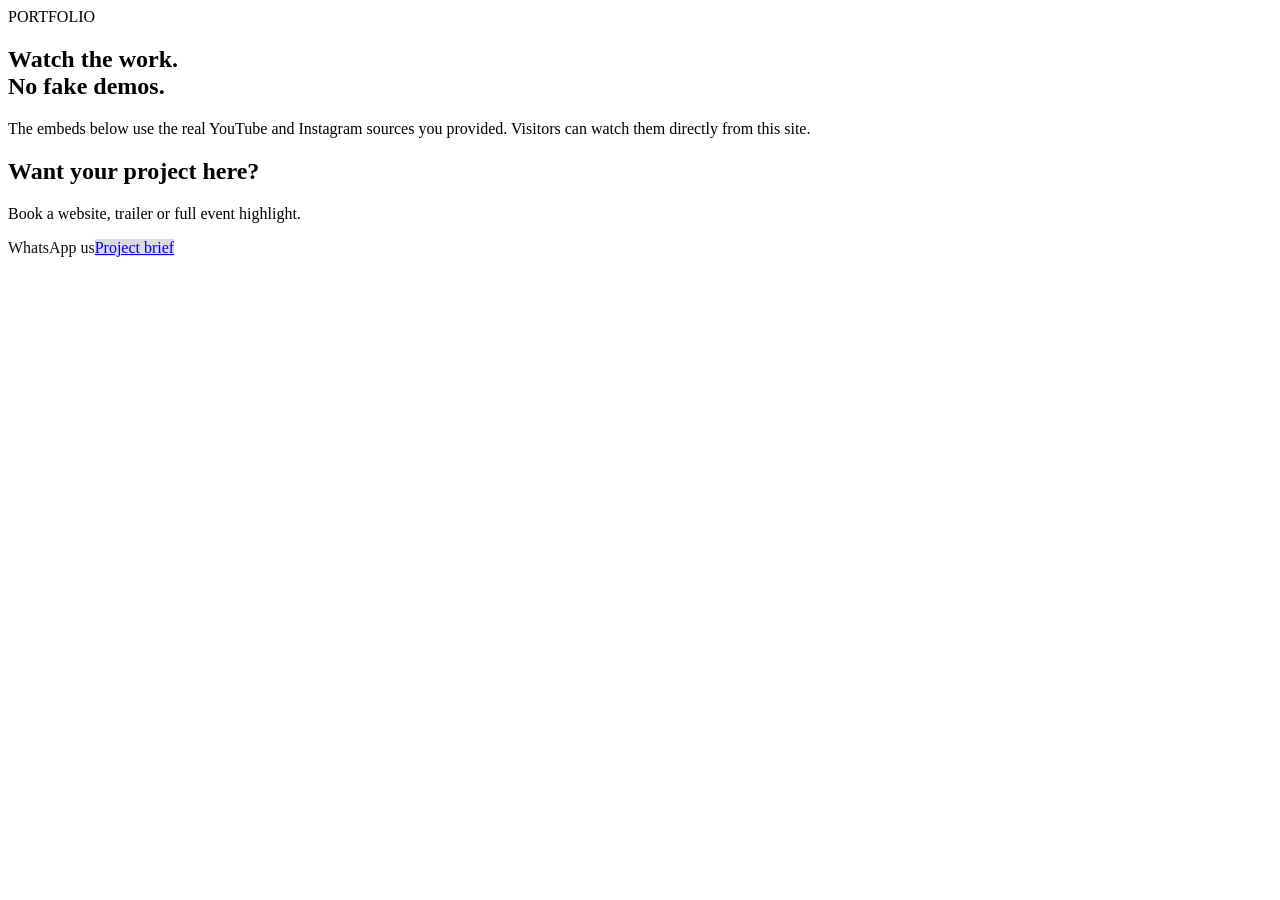
==== portfolio.html @ 54b8dfcc "Add files via upload" ====
<!doctype html><html lang="en"><head><meta charset="utf-8"><meta name="viewport" content="width=device-width,initial-scale=1"><meta name="description" content="FRAMEX DIGITAL real work portfolio with direct YouTube and Instagram embeds."><title>Portfolio — FRAMEX DIGITAL</title><link rel="stylesheet" href="/assets/css/style.css"></head><body><div data-site-nav></div><main><section class="wrap page-hero"><span class="kicker">PORTFOLIO</span><h1>Watch the work.<br><span class="grad">No fake demos.</span></h1><p>The embeds below use the real YouTube and Instagram sources you provided. Visitors can watch them directly from this site.</p></section><section class="wrap"><div class="portfolio-grid"><article class="media-card reveal" data-youtube></article><article class="media-card reveal" data-instagram></article></div></section><section class="wrap"><div class="wide-cta reveal"><div><h2>Want your project here?</h2><p>Book a website, trailer or full event highlight.</p></div><div class="actions"><a class="btn" style="background:#fff;color:#101116;border:0" data-wa="2">WhatsApp us</a><a class="btn" style="background:rgba(0,0,0,.14);border-color:rgba(255,255,255,.25)" href="/contact">Project brief</a></div></div></section></main><div data-site-footer></div><script src="/assets/js/site.js" defer></script><script src="/assets/js/app.js" defer></script></body></html>
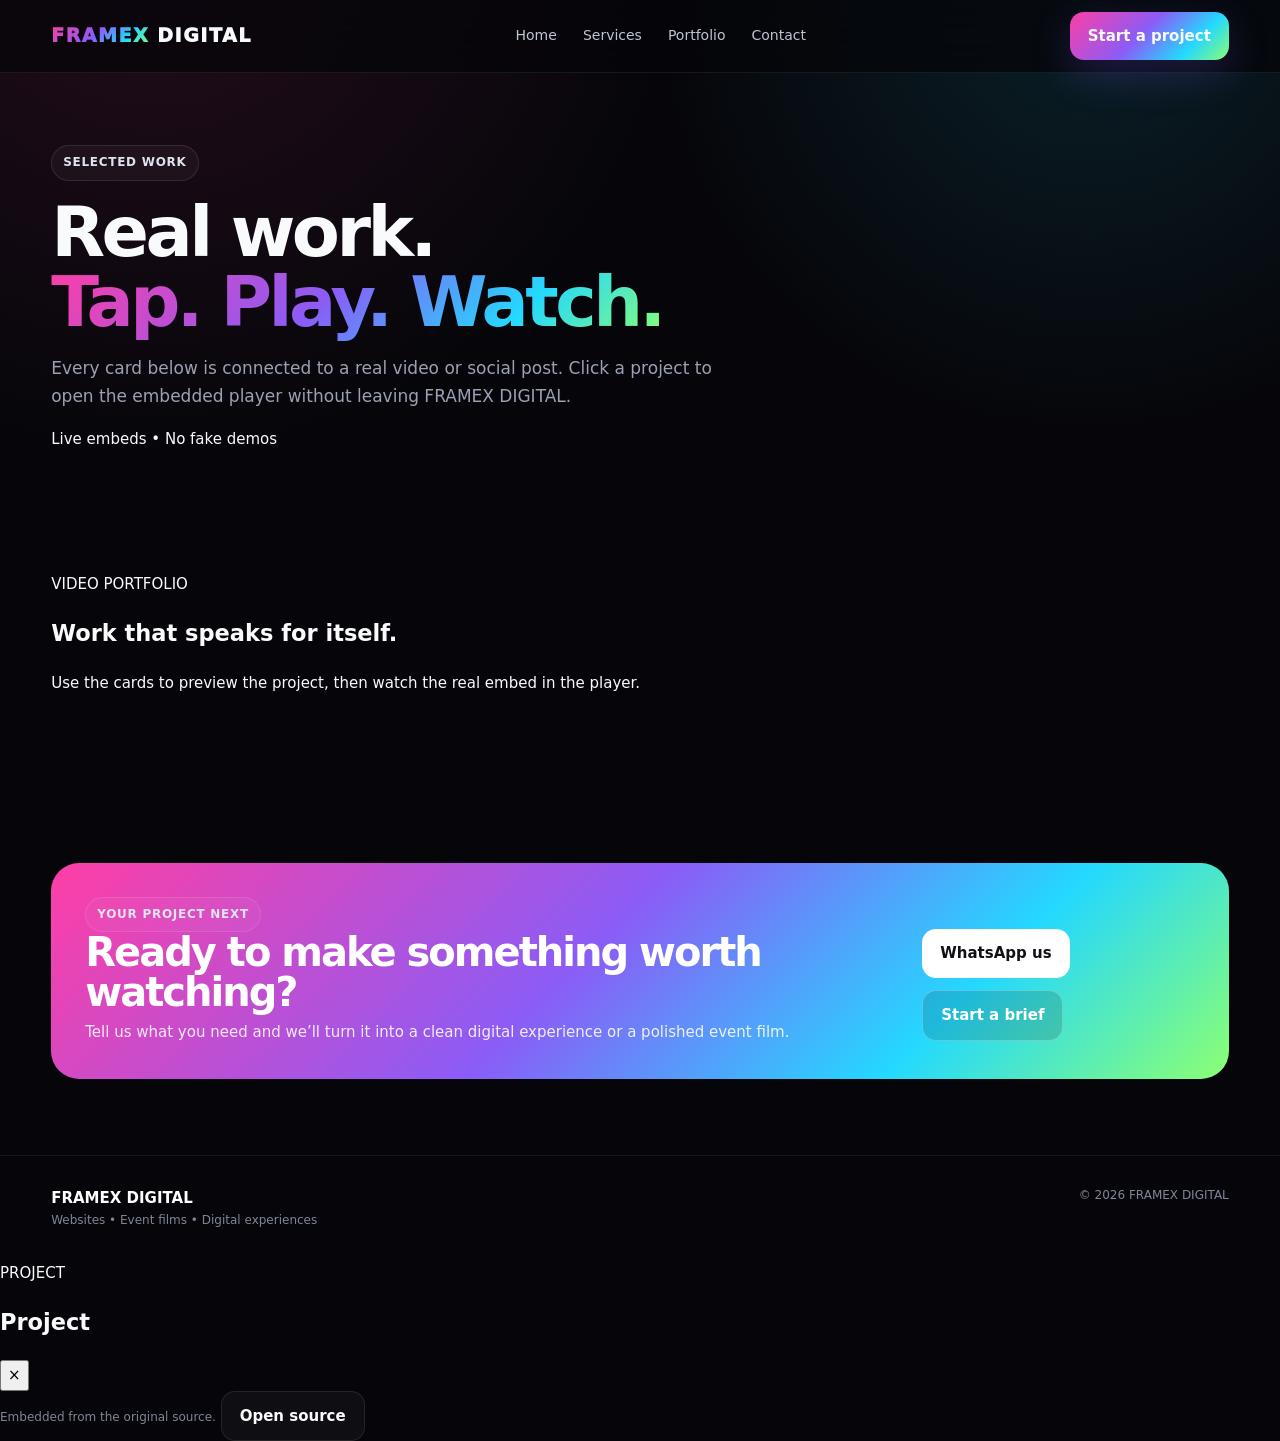
==== commit 07739e7a: "Add files via upload" ====
--- a/portfolio.html
+++ b/portfolio.html
@@ -1 +1,80 @@
-<!doctype html><html lang="en"><head><meta charset="utf-8"><meta name="viewport" content="width=device-width,initial-scale=1"><meta name="description" content="FRAMEX DIGITAL real work portfolio with direct YouTube and Instagram embeds."><title>Portfolio — FRAMEX DIGITAL</title><link rel="stylesheet" href="/assets/css/style.css"></head><body><div data-site-nav></div><main><section class="wrap page-hero"><span class="kicker">PORTFOLIO</span><h1>Watch the work.<br><span class="grad">No fake demos.</span></h1><p>The embeds below use the real YouTube and Instagram sources you provided. Visitors can watch them directly from this site.</p></section><section class="wrap"><div class="portfolio-grid"><article class="media-card reveal" data-youtube></article><article class="media-card reveal" data-instagram></article></div></section><section class="wrap"><div class="wide-cta reveal"><div><h2>Want your project here?</h2><p>Book a website, trailer or full event highlight.</p></div><div class="actions"><a class="btn" style="background:#fff;color:#101116;border:0" data-wa="2">WhatsApp us</a><a class="btn" style="background:rgba(0,0,0,.14);border-color:rgba(255,255,255,.25)" href="/contact">Project brief</a></div></div></section></main><div data-site-footer></div><script src="/assets/js/site.js" defer></script><script src="/assets/js/app.js" defer></script></body></html>
+<!doctype html>
+<html lang="en">
+<head>
+  <meta charset="utf-8">
+  <meta name="viewport" content="width=device-width,initial-scale=1">
+  <meta name="description" content="FRAMEX DIGITAL portfolio — real video and Instagram work, playable directly on the site.">
+  <title>Portfolio — FRAMEX DIGITAL</title>
+  <link rel="stylesheet" href="/assets/css/style.css">
+</head>
+<body class="portfolio-page">
+  <div data-site-nav></div>
+  <main>
+    <section class="wrap page-hero portfolio-hero">
+      <div>
+        <span class="kicker">SELECTED WORK</span>
+        <h1>Real work.<br><span class="grad">Tap. Play. Watch.</span></h1>
+        <p>Every card below is connected to a real video or social post. Click a project to open the embedded player without leaving FRAMEX DIGITAL.</p>
+      </div>
+      <div class="portfolio-proof">
+        <span class="proof-dot"></span>
+        <span>Live embeds • No fake demos</span>
+      </div>
+    </section>
+
+    <section class="wrap portfolio-section">
+      <div class="portfolio-toolbar">
+        <div>
+          <span class="eyebrow">VIDEO PORTFOLIO</span>
+          <h2>Work that speaks for itself.</h2>
+        </div>
+        <p>Use the cards to preview the project, then watch the real embed in the player.</p>
+      </div>
+
+      <div class="portfolio-gallery" data-portfolio-grid aria-live="polite"></div>
+
+      <div class="portfolio-empty" data-portfolio-empty hidden>
+        <strong>No portfolio items configured yet.</strong>
+        <span>Add your real YouTube / Instagram links in Vercel Environment Variables.</span>
+      </div>
+    </section>
+
+    <section class="wrap">
+      <div class="wide-cta reveal">
+        <div>
+          <span class="kicker cta-kicker">YOUR PROJECT NEXT</span>
+          <h2>Ready to make something worth watching?</h2>
+          <p>Tell us what you need and we’ll turn it into a clean digital experience or a polished event film.</p>
+        </div>
+        <div class="actions">
+          <a class="btn" style="background:#fff;color:#101116;border:0" data-wa="1">WhatsApp us</a>
+          <a class="btn" style="background:rgba(0,0,0,.14);border-color:rgba(255,255,255,.25)" href="/contact">Start a brief</a>
+        </div>
+      </div>
+    </section>
+  </main>
+
+  <div data-site-footer></div>
+
+  <div class="media-modal" data-media-modal aria-hidden="true">
+    <div class="media-modal-backdrop" data-modal-close></div>
+    <div class="media-modal-dialog" role="dialog" aria-modal="true" aria-labelledby="media-modal-title">
+      <div class="media-modal-top">
+        <div>
+          <span class="eyebrow" data-modal-type>PROJECT</span>
+          <h2 id="media-modal-title" data-modal-title>Project</h2>
+        </div>
+        <button class="modal-close" type="button" data-modal-close aria-label="Close video">×</button>
+      </div>
+      <div class="media-modal-player" data-modal-player></div>
+      <div class="media-modal-footer">
+        <span class="note" data-modal-note>Embedded from the original source.</span>
+        <a class="btn btn-soft" data-modal-source href="#" target="_blank" rel="noopener">Open source</a>
+      </div>
+    </div>
+  </div>
+
+  <script src="/assets/js/site.js" defer></script>
+  <script src="/assets/js/app.js" defer></script>
+</body>
+</html>
--- a/assets/css/style.css
+++ b/assets/css/style.css
@@ -0,0 +1,9 @@
+:root{
+  --bg:#06060a; --surface:#0d0e15; --surface-2:#12131d; --line:rgba(255,255,255,.09);
+  --text:#f8fafc; --muted:#9ba0b2; --pink:#ff3ea5; --violet:#7a5cff; --cyan:#26d7ff; --lime:#8cff72;
+  --gradient:linear-gradient(135deg,#ff3ea5 0%,#8b5cf6 45%,#24d8ff 75%,#8cff72 100%);
+  --shadow:0 18px 60px rgba(0,0,0,.32); --radius:24px; --wrap:1180px;
+}
+*{box-sizing:border-box}html{scroll-behavior:smooth}body{margin:0;background:radial-gradient(circle at 12% -5%,rgba(255,62,165,.12),transparent 28%),radial-gradient(circle at 85% 0%,rgba(38,215,255,.12),transparent 24%),var(--bg);color:var(--text);font:500 15px/1.65 Inter,ui-sans-serif,system-ui,-apple-system,BlinkMacSystemFont,"Segoe UI",sans-serif}a{color:inherit;text-decoration:none}button,input,textarea,select{font:inherit}.wrap{width:min(var(--wrap),92%);margin:auto}.topbar{position:sticky;top:0;z-index:50;border-bottom:1px solid rgba(255,255,255,.07);background:rgba(6,6,10,.76);backdrop-filter:blur(18px)}.nav{height:72px;display:flex;align-items:center;justify-content:space-between;gap:20px}.brand{font-weight:950;letter-spacing:.08em;font-size:19px}.brand b{font-weight:950}.brand i{font-style:normal;background:var(--gradient);-webkit-background-clip:text;background-clip:text;color:transparent}.navlinks{display:flex;align-items:center;gap:26px;color:#bfc4d2;font-size:14px}.navlinks a:hover,.navlinks a.active{color:#fff}.navcta{display:inline-flex;align-items:center;gap:10px}.btn{display:inline-flex;align-items:center;justify-content:center;gap:9px;border:1px solid var(--line);padding:12px 18px;border-radius:14px;font-weight:850;transition:.25s transform,.25s box-shadow,.25s border-color}.btn:hover{transform:translateY(-2px)}.btn-primary{border:0;background:var(--gradient);box-shadow:0 14px 40px rgba(122,92,255,.22)}.btn-soft{background:rgba(255,255,255,.04)}.mobile{display:none;background:none;border:0;color:#fff;font-size:26px}.hero{padding:92px 0 72px;display:grid;grid-template-columns:1.06fr .94fr;align-items:center;gap:48px}.kicker{display:inline-flex;padding:7px 11px;border-radius:999px;border:1px solid rgba(255,255,255,.1);background:rgba(255,255,255,.035);color:#dfe3ef;font-size:12px;font-weight:900;letter-spacing:.06em}.hero h1{font-size:clamp(48px,7vw,82px);line-height:.98;letter-spacing:-.055em;margin:20px 0 18px;max-width:800px}.grad{background:var(--gradient);-webkit-background-clip:text;background-clip:text;color:transparent}.hero p{font-size:18px;color:var(--muted);max-width:650px;margin:0}.actions{display:flex;gap:12px;flex-wrap:wrap;margin-top:28px}.hero-card{border:1px solid var(--line);border-radius:30px;background:linear-gradient(180deg,rgba(255,255,255,.06),rgba(255,255,255,.025));box-shadow:var(--shadow);padding:22px;position:relative;overflow:hidden}.hero-card:before{content:"";position:absolute;inset:-40% -20% auto auto;width:240px;height:240px;background:radial-gradient(circle,rgba(255,62,165,.35),transparent 70%);pointer-events:none}.hero-screen{aspect-ratio:1.02;border-radius:22px;background:linear-gradient(145deg,#11131d,#07070b);border:1px solid rgba(255,255,255,.08);padding:17px;display:grid;grid-template-rows:auto 1fr;gap:15px;overflow:hidden}.windowbar{display:flex;gap:7px}.dot{width:9px;height:9px;border-radius:50%;background:#333747}.screen-body{border-radius:18px;border:1px solid rgba(255,255,255,.06);background:radial-gradient(circle at 20% 20%,rgba(255,62,165,.18),transparent 30%),radial-gradient(circle at 80% 10%,rgba(38,215,255,.18),transparent 30%),#090a10;display:flex;align-items:end;padding:18px}.screen-copy{max-width:220px}.screen-copy strong{display:block;font-size:24px;line-height:1.05}.screen-copy small{color:#a8adba}.ticker{display:grid;grid-template-columns:repeat(3,1fr);gap:10px;margin-top:12px}.mini{border:1px solid rgba(255,255,255,.07);border-radius:15px;padding:12px;background:rgba(255,255,255,.03)}.mini strong{display:block;font-size:20px}.mini span{color:var(--muted);font-size:12px}section{padding:76px 0}.section-top{display:flex;justify-content:space-between;align-items:end;gap:20px;margin-bottom:28px}.section-top h2{font-size:39px;line-height:1;letter-spacing:-.04em;margin:0 0 8px}.section-top p{color:var(--muted);max-width:600px;margin:0}.cards{display:grid;grid-template-columns:repeat(2,1fr);gap:18px}.service{padding:26px;border:1px solid var(--line);background:linear-gradient(180deg,rgba(255,255,255,.055),rgba(255,255,255,.02));border-radius:var(--radius);box-shadow:var(--shadow)}.service .num{font-size:12px;color:#b9bfd0;font-weight:900;letter-spacing:.12em}.service h3{font-size:28px;letter-spacing:-.03em;margin:12px 0 8px}.service p{color:var(--muted);margin:0}.service ul{list-style:none;padding:0;margin:18px 0 0;display:grid;gap:8px}.service li{padding-top:9px;border-top:1px solid rgba(255,255,255,.07);color:#dce0e8}.portfolio-grid{display:grid;grid-template-columns:1.25fr .75fr;gap:18px}.media-card{border:1px solid var(--line);border-radius:24px;overflow:hidden;background:#020204;box-shadow:var(--shadow)}.media-head{display:flex;align-items:center;justify-content:space-between;padding:16px 18px;border-bottom:1px solid rgba(255,255,255,.07)}.media-head strong{font-size:15px}.media-head span{color:#8d93a4;font-size:12px}.video-frame{width:100%;aspect-ratio:16/9;background:#000;display:block;border:0}.ig-wrap{background:#fff;min-height:520px}.ig-frame{width:100%;height:520px;border:0;display:block;background:#fff}.price-grid{display:grid;grid-template-columns:repeat(4,1fr);gap:16px}.price{position:relative;border:1px solid var(--line);border-radius:22px;padding:22px;background:linear-gradient(180deg,rgba(255,255,255,.055),rgba(255,255,255,.02))}.price.hot{border-color:rgba(38,215,255,.35);box-shadow:0 24px 60px rgba(38,215,255,.08)}.tag{position:absolute;right:15px;top:15px;padding:5px 8px;border-radius:999px;background:rgba(38,215,255,.13);color:#a8ecff;font-size:10px;font-weight:900}.price h3{margin:0 0 9px;font-size:18px}.price .money{font-size:34px;font-weight:950;letter-spacing:-.03em}.price .bdt{color:#b4bac8;font-size:13px;margin-top:2px}.price p{color:var(--muted);min-height:50px}.price ul{list-style:none;padding:0;margin:14px 0 18px;display:grid;gap:8px;color:#d9dde7;font-size:13px}.price li:before{content:"✓";margin-right:8px;color:#8cff72;font-weight:900}.wide-cta{border-radius:28px;padding:34px;background:var(--gradient);display:flex;align-items:center;justify-content:space-between;gap:22px;color:#fff}.wide-cta h2{font-size:40px;line-height:1;letter-spacing:-.05em;margin:0 0 8px}.wide-cta p{margin:0;color:rgba(255,255,255,.88)}.contact-grid{display:grid;grid-template-columns:.9fr 1.1fr;gap:18px}.contact-card,.form-card{border:1px solid var(--line);border-radius:24px;padding:24px;background:linear-gradient(180deg,rgba(255,255,255,.05),rgba(255,255,255,.02))}.contact-items{display:grid;gap:12px;margin-top:18px}.contact-item{padding:15px;border-radius:16px;border:1px solid rgba(255,255,255,.06);background:rgba(255,255,255,.025)}.contact-item small{display:block;color:#8e94a4}.contact-item strong{display:block;margin-top:3px}.form{display:grid;gap:12px}.field{display:grid;gap:7px}.field label{font-size:13px;color:#c9ced9}.input{width:100%;border:1px solid var(--line);background:#0a0b11;color:#fff;border-radius:13px;padding:13px 14px;outline:none}.input:focus{border-color:rgba(122,92,255,.7);box-shadow:0 0 0 4px rgba(122,92,255,.1)}textarea.input{min-height:130px;resize:vertical}.status{min-height:20px;font-size:12px;color:#9ba0b2}.footer{border-top:1px solid rgba(255,255,255,.07);padding:30px 0;color:#8d93a4}.footer-row{display:flex;justify-content:space-between;gap:20px;flex-wrap:wrap}.footer-brand{font-weight:900;color:#fff}.reveal{opacity:0;transform:translateY(16px);transition:.7s cubic-bezier(.2,.7,.2,1)}.reveal.show{opacity:1;transform:none}.page-hero{padding:72px 0 44px}.page-hero h1{font-size:clamp(46px,6vw,70px);line-height:1;letter-spacing:-.05em;margin:16px 0 10px}.page-hero p{max-width:700px;color:var(--muted);font-size:17px}.note{font-size:12px;color:#7f8594}
+@media(max-width:980px){.navlinks{display:none}.mobile{display:block}.navcta{margin-left:auto}.hero{grid-template-columns:1fr;padding-top:60px}.portfolio-grid,.contact-grid{grid-template-columns:1fr}.price-grid{grid-template-columns:1fr 1fr}.wide-cta{display:block}.wide-cta .actions{margin-top:20px}}
+@media(max-width:640px){.nav{height:66px}.navcta{display:none}.hero h1{font-size:43px}.hero p{font-size:16px}.section-top{display:block}.section-top .btn{margin-top:14px}.cards{grid-template-columns:1fr}.price-grid{grid-template-columns:1fr}.ig-frame{height:500px}.hero-card{padding:15px}.hero{padding-bottom:46px}section{padding:58px 0}.wide-cta h2{font-size:32px}.section-top h2{font-size:32px}}
